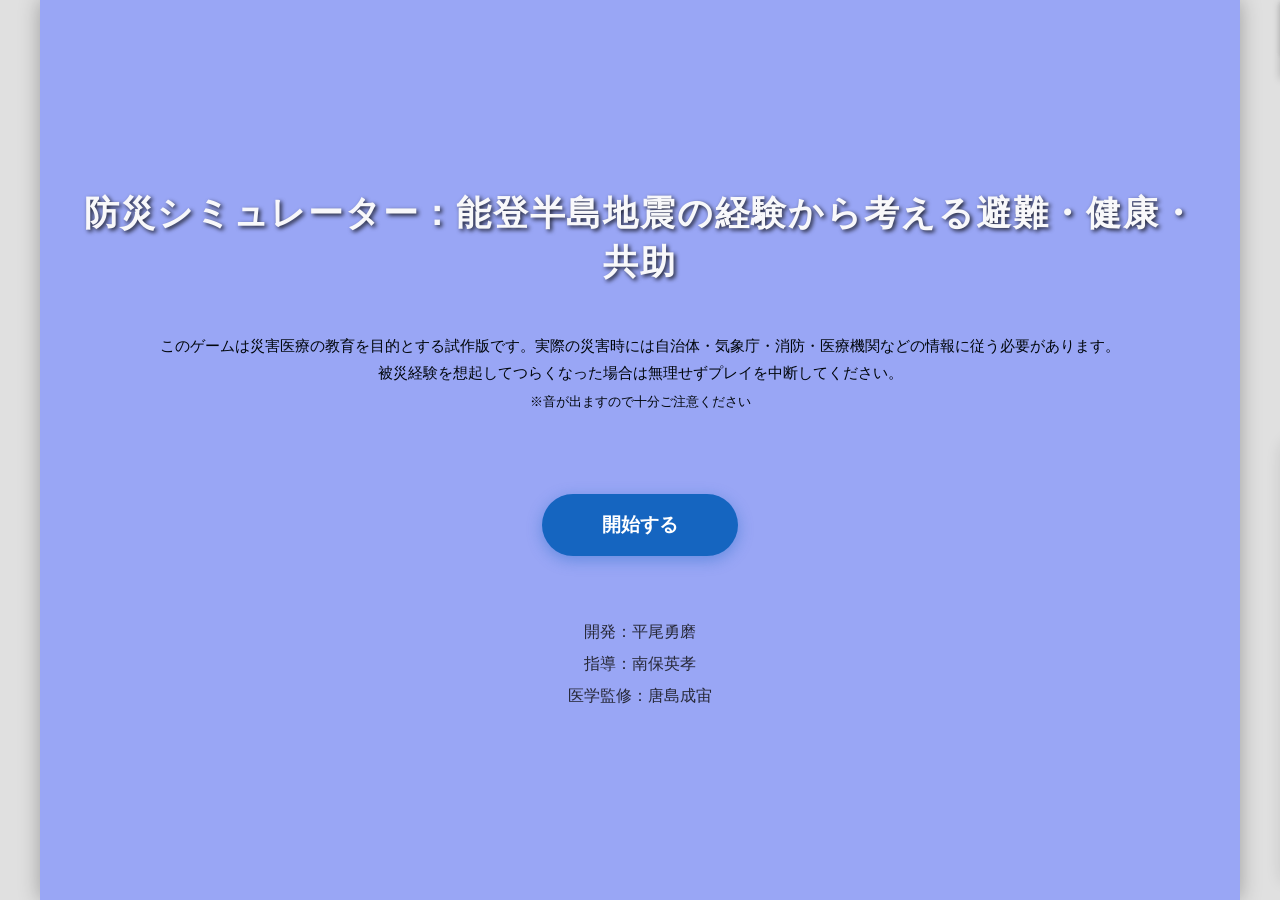
==== index.html @ 369ae55d "Update index.html" ====
<!DOCTYPE html>
<html lang="ja">
<head>
    <meta charset="UTF-8">
    <meta name="viewport" content="width=device-width, initial-scale=1.0, maximum-scale=1.0, user-scalable=no">
    <title>災害意思決定シミュレーター：能登半島地震の経験から考える避難・健康・共助</title>
    <link rel="stylesheet" href="css/style.css">
</head>
<body>

<div id="app-root">

    <div id="home-screen" class="screen active">
        <div class="home-overlay"></div>

        <div class="home-content">
            <div class="home-title">
                防災シミュレーター：能登半島地震の経験から考える避難・健康・共助
            </div>

            <p class="home-description">
                このゲームは災害医療の教育を目的とする試作版です。実際の災害時には自治体・気象庁・消防・医療機関などの情報に従う必要があります。<br>
               被災経験を想起してつらくなった場合は無理せずプレイを中断してください。 <br>
                <span style="font-size:0.8rem;">※音が出ますので十分ご注意ください</span>
            </p>

            <button class="start-btn home-start-btn" onclick="Game.toSelect()">開始する</button>

            <div class="home-credit">
                開発：平尾勇磨<br>
                指導：南保英孝<br>
                医学監修：唐島成宙
            </div>
        </div>
    </div>
 </div>
    <div id="select-screen" class="screen">
        <div class="nav-header">
            <button class="back-btn" onclick="Game.toHome()"></button>
            <span class="nav-title">シナリオ選択</span>
            <div style="width:24px;"></div>
        </div>
        <div class="stage-list" id="stage-list">
            </div>
    </div>

    <div id="game-screen" class="screen">
        <header>
            <div class="game-info">
                <span class="phase-badge" id="phase-badge">---</span>
                <span class="time-display" id="time-display">--:--</span>
            </div>
            
            <div class="status-container">
                <div class="status-item">
                    <div class="status-label"><span>HEALTH</span><span id="val-hp">100</span></div>
                    <div class="gauge-bg"><div id="gauge-hp" class="gauge-fill" style="background:#d32f2f;"></div></div>
                </div>
                <div class="status-item">
                    <div class="status-label"><span>HYGIENE</span><span id="val-sanit">100</span></div>
                    <div class="gauge-bg"><div id="gauge-sanit" class="gauge-fill" style="background:#1565c0;"></div></div>
                </div>
                <div class="status-item">
                    <div class="status-label"><span>TRUST</span><span id="val-trust">50</span></div>
                    <div class="gauge-bg"><div id="gauge-trust" class="gauge-fill" style="background:#2e7d32;"></div></div>
                </div>
            </div>
        </header>

        <div id="visual-stage">
            <img id="scene-img" src="" alt="Scene">
            <div id="overlay-alert" class="overlay-alert"></div>
            <div id="toast"></div>
        </div>

        <div id="control-panel">
            <div class="speaker-tag" id="speaker">SYSTEM</div>
            <div id="dialogue-text">...</div>
            <div id="options-list"></div>
        </div>
    </div>

    <div id="result-screen" class="screen">
        <div class="nav-header">
            <span class="nav-title">結果・フィードバック</span>
        </div>
        <div id="result-content">
            <div class="score-box">
                <div style="font-size:0.8rem; color:#999;">SCORE</div>
                <div class="score-num" id="final-score">0</div>
                <div id="rank-text" style="font-weight:bold; color:#2c3e50;"></div>
            </div>
            <div id="feedback-list"></div>
            <button class="start-btn" style="width:100%; margin-top:20px;" onclick="Game.toSelect()">シナリオ選択へ</button>
        </div>
    </div>

</div>

<script src="js/audio.js"></script>
<script src="js/scenarios.js"></script>
<script src="js/game.js"></script>

</body>
</html>
---- css/style.css ----
@charset "UTF-8";
:root {
    --bg-color: #f5f7fa;
    --surface-color: #ffffff;
    --header-bg: #071524;
    --primary: #1565c0;
    --primary-light: #e3f2fd;
    --accent: #d32f2f;
    --success: #2e7d32;
    --warning: #f57c00; /* △用のオレンジ色を追加 */
    --text-main: #333333;
    --text-sub: #546e7a;
    --radius-btn: 12px;
}

body {
    background-color: #e0e0e0; 
    color: var(--text-main);
    font-family: "Hiragino Kaku Gothic ProN", "Meiryo", sans-serif;
    margin: 0; padding: 0;
    display: flex; justify-content: center; align-items: center;
    height: 100vh;
    width: 100vw;
    overflow: hidden;
    user-select: none;
}

/* アプリ本体：ここでスマホサイズを強制していた部分を修正 */
#app-root {
    width: 100%;
    /* ▼【修正】500px から 1200px に広げる（PC・タブレット対応） */
    max-width: 1200px; 
    height: 100%;
    background-color: var(--bg-color);
    position: relative;
    box-shadow: 0 0 20px rgba(0,0,0,0.3);
    display: flex;
    flex-direction: column;
    overflow: hidden;
}

/* 画面切り替えコンテナ */
.screen {
    position: absolute; top: 0; left: 0;
    width: 100%; height: 100%;
    background-color: var(--bg-color);
    display: flex; flex-direction: column;
    transition: transform 0.3s ease-in-out;
    transform: translateX(100%);
    z-index: 10;
}
.screen.active { transform: translateX(0); z-index: 20; }

/* --- HOME --- */
#home-screen { justify-content: center; align-items: center; text-align: center; }
.title-logo { font-size: 3rem; font-weight: 900; color: var(--header-bg); margin-bottom: 10px; border-bottom: 5px solid var(--accent); }
.start-btn {
    margin-top: 40px; padding: 18px 60px; background: var(--primary); color: white;
    border: none; border-radius: 50px; font-size: 1.2rem; font-weight: bold;
    box-shadow: 0 4px 15px rgba(21, 101, 192, 0.4); cursor: pointer;
    transition: transform 0.1s;
}
.start-btn:active { transform: scale(0.95); }

/* 背景に乗せる半透明の黒フィルター */
.home-overlay {
    position: absolute;
    top: 0;
    left: 0;
    width: 100%;
    height: 100%;
    background: rgba(8, 39, 237, 0.39); 
    z-index: 1;
}

/* ホーム画面のコンテンツ（文字やボタン） */
.home-content {
    position: relative;
    z-index: 2; /* フィルターより前に表示 */
    width: 100%;
    height: 100%;
    display: flex;
    flex-direction: column;
    justify-content: center;
    align-items: center;
    padding: 30px;
    box-sizing: border-box;
    color: #f8f8fa; /* 文字色を白に統一 */
}

/* タイトルのデザイン */
.home-title {
    font-weight: bold;
    font-size: 2.2rem;
    line-height: 1.4;
    margin-bottom: 30px;
    text-shadow: 2px 2px 4px rgba(0,0,0,0.8);
    letter-spacing: 0.05em;
}

/* 説明文のデザイン */
.home-description {
    font-size: 0.95rem;
    color: #01060b; 
    margin-bottom: 40px;
    line-height: 1.8;
}

.home-credit {
    margin-top: 60px;
    font-size: 100%;
    color: #0b0a0a; 
    line-height: 2.0;
    opacity: 0.8;
}

/* --- SELECT --- */
.nav-header { padding: 15px 20px; background: var(--surface-color); box-shadow: 0 2px 5px rgba(0,0,0,0.05); display: flex; justify-content: space-between; align-items: center; }
.nav-title { font-weight: bold; font-size: 1.1rem; color: var(--header-bg); }
.back-btn { background: none; border: none; font-size: 1.5rem; color: #666; cursor: pointer; }
.stage-list { padding: 20px; overflow-y: auto; display: flex; flex-direction: column; gap: 15px; }
.stage-card {
    background: var(--surface-color); border-radius: 12px; padding: 20px;
    box-shadow: 0 2px 5px rgba(0,0,0,0.05); cursor: pointer; border-left: 5px solid #ccc;
    position: relative;
}
.stage-card:active { transform: scale(0.98); }
.stage-card:hover { border-left-color: var(--primary); }
.stage-card.cleared { border-left-color: var(--success); }
.badge-clear { 
    position: absolute; top: 15px; right: 15px; 
    background: var(--success); color: white; font-size: 0.7rem; 
    padding: 4px 8px; border-radius: 4px; font-weight: bold; display: none;
}
.stage-card.cleared .badge-clear { display: block; }
.stage-title { font-weight: bold; font-size: 1.1rem; }
.stage-desc { font-size: 0.85rem; color: #666; margin-top: 5px; }

/* --- GAME UI --- */
header { background: var(--header-bg); color: white; padding: 10px 15px; z-index: 10; box-shadow: 0 2px 8px rgba(0,0,0,0.2); }
.game-info { display: flex; justify-content: space-between; align-items: center; margin-bottom: 8px; }
.phase-badge { background: var(--accent); padding: 3px 10px; border-radius: 20px; font-size: 0.75rem; font-weight: bold; }
.time-display { font-family: monospace; font-weight: bold; }

.status-container { display: grid; grid-template-columns: 1fr 1fr 1fr; gap: 8px; }
.status-item { background: rgba(255,255,255,0.1); padding: 5px 8px; border-radius: 6px; }
.status-label { font-size: 0.65rem; color: #b0bec5; display: flex; justify-content: space-between; margin-bottom: 3px; }
.gauge-bg { height: 5px; background: rgba(0,0,0,0.3); border-radius: 3px; overflow: hidden; }
.gauge-fill { height: 100%; width: 100%; transition: width 0.5s ease-out; }

/* --- Visual Stage --- */
#visual-stage { 
    flex-grow: 1; 
    /* 画像が勝手に枠を広げるのを防ぎ、残りの空間だけを使うようにする */
    height: 0; 
    position: relative; 
    background: #333; 
    overflow: hidden; /* はみ出した画像を確実に切り取る */
}

/* 画像の基本状態：最初は100%（全体）で表示 */
#scene-img { 
    width: 100%; 
    height: 100%; 
    object-fit: cover; 
    opacity: 0; 
    filter: brightness(0.5);
    /* 変形の基点を中央に固定し、12秒かけてじわじわ動かす */
    transform-origin: center center;
    transform: scale(1.0); 
    transition: opacity 0.5s, transform 12s ease-out; 
}
#scene-img.show { opacity: 1; }
#scene-img.zoom { transform: scale(1.15); }
#scene-img.shake { animation: shake 0.5s infinite; }

/* 画面中央の警告テキスト（BAD時） */
.overlay-alert {
    position: absolute; top: 50%; left: 50%; transform: translate(-50%, -50%); width: 100%;
    background: rgba(211, 47, 47, 0.9); color: white; padding: 20px 0; text-align: center;
    font-size: 2rem; font-weight: 900; display: none; backdrop-filter: blur(4px);
    animation: flash 1s infinite alternate;
}

/* 画面中央の警告テキスト（WARNING時） */
.overlay-warning {
    position: absolute; top: 50%; left: 50%; transform: translate(-50%, -50%); width: 100%;
    background: rgba(255, 152, 0, 0.8); color: rgb(85, 87, 210); padding: 20px 0; text-align: center;
    font-size: 2rem; font-weight: 900; display: none; backdrop-filter: blur(4px);
    animation: flash 1s infinite alternate;
}

/* --- Control Panel --- */
#control-panel {
    background: var(--surface-color); 
    border-radius: 20px 20px 0 0; 
    padding: 20px;
    
    /* 選択肢エリアの高さを約半分(45%)にガッチリ固定し、潰されないようにする */
    flex-shrink: 0;
    height: 45%; 
    
    display: flex; 
    flex-direction: column;
    position: relative; 
    top: -15px; 
    box-shadow: 0 -4px 15px rgba(0,0,0,0.1); 
    z-index: 20;
}
#control-panel.result-mode { display: block; overflow-y: auto; top: 0; height: 100%; border-radius: 0; }
.speaker-tag { font-size: 0.85rem; color: var(--primary); font-weight: bold; margin-bottom: 8px; display: flex; align-items: center; gap: 8px; }
.speaker-tag::before { content: ''; width: 4px; height: 14px; background: var(--primary); border-radius: 2px; }
#dialogue-text { font-size: 1rem; line-height: 1.6; color: var(--text-main); margin-bottom: 15px; flex-grow: 0; overflow-y: auto; max-height: 100px; }
#options-list { display: flex; flex-direction: column; gap: 10px; overflow-y: auto; padding-bottom: 10px; }

.option-btn {
    background: #f5f7fa; border: 2px solid #e0e0e0; padding: 14px;
    border-radius: var(--radius-btn); font-size: 0.95rem; font-weight: bold; color: var(--text-main);
    text-align: left; cursor: pointer; transition: all 0.2s;
}
.option-btn:active { transform: scale(0.98); background: #eceff1; }

/* --- Result --- */
#result-content { padding: 20px; overflow-y: auto; padding-bottom: 40px; }
.score-box { text-align: center; padding: 20px; background: white; border-radius: 12px; margin-bottom: 20px; box-shadow: 0 2px 10px rgba(0,0,0,0.05); }
.score-num { font-size: 3rem; font-weight: 900; color: var(--header-bg); }

.fb-card {
    background: white; border-radius: 12px; padding: 15px; margin-bottom: 15px;
    box-shadow: 0 2px 5px rgba(0,0,0,0.05); border-left: 5px solid #ccc;
}
.fb-card.good { border-left-color: var(--success); }
.fb-card.bad { border-left-color: var(--accent); }
.fb-card.warning { border-left-color: var(--warning); background-color: #fff3e0; } /* 追加: △の時のカード色 */

.fb-header { display: flex; justify-content: space-between; margin-bottom: 8px; font-weight: bold; }
.fb-badge { font-size: 0.7rem; color: white; padding: 3px 8px; border-radius: 4px; }
.fb-section-title { font-size: 0.75rem; color: #999; font-weight: bold; margin-top: 8px; display: block; }
.fb-text { font-size: 0.9rem; margin-bottom: 5px; }
.fb-knowledge { background: #e3f2fd; padding: 10px; border-radius: 8px; margin-top: 10px; font-size: 0.85rem; }

@keyframes shake { 0% { transform: translate(1px, 1px); } 10% { transform: translate(-1px, -2px); } 100% { transform: translate(0, 0); } }
@keyframes flash { from { opacity: 0.8; } to { opacity: 1; } }

#toast {
    position: absolute; top: 15%; left: 50%; transform: translateX(-50%);
    padding: 8px 20px; border-radius: 30px; font-weight: bold; color: white;
    font-size: 0.9rem; opacity: 0; transition: opacity 0.3s; z-index: 50; pointer-events: none;
}
#toast.show { opacity: 1; }
.toast-good { background: var(--success); }
.toast-bad { background: var(--accent); }
.toast-warning { background: var(--warning); color: white; } /* 追加: △の時のポップアップ色 */
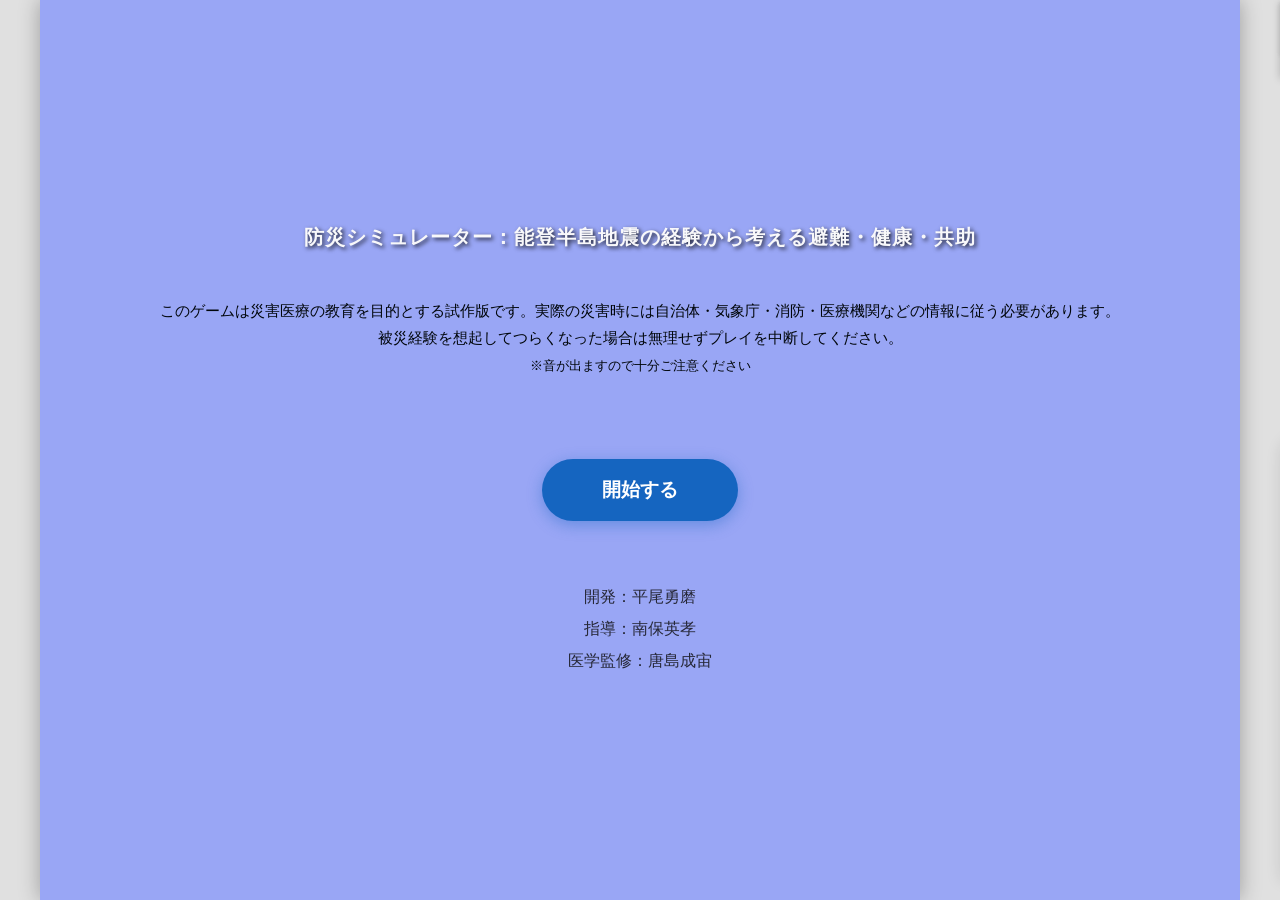
==== commit e4a4b4cc: "Update index.html" ====
--- a/index.html
+++ b/index.html
@@ -14,7 +14,7 @@
         <div class="home-overlay"></div>
 
         <div class="home-content">
-            <div class="home-title">
+            <div style="font-size: 20px;"class="home-title">
                 防災シミュレーター：能登半島地震の経験から考える避難・健康・共助
             </div>
 
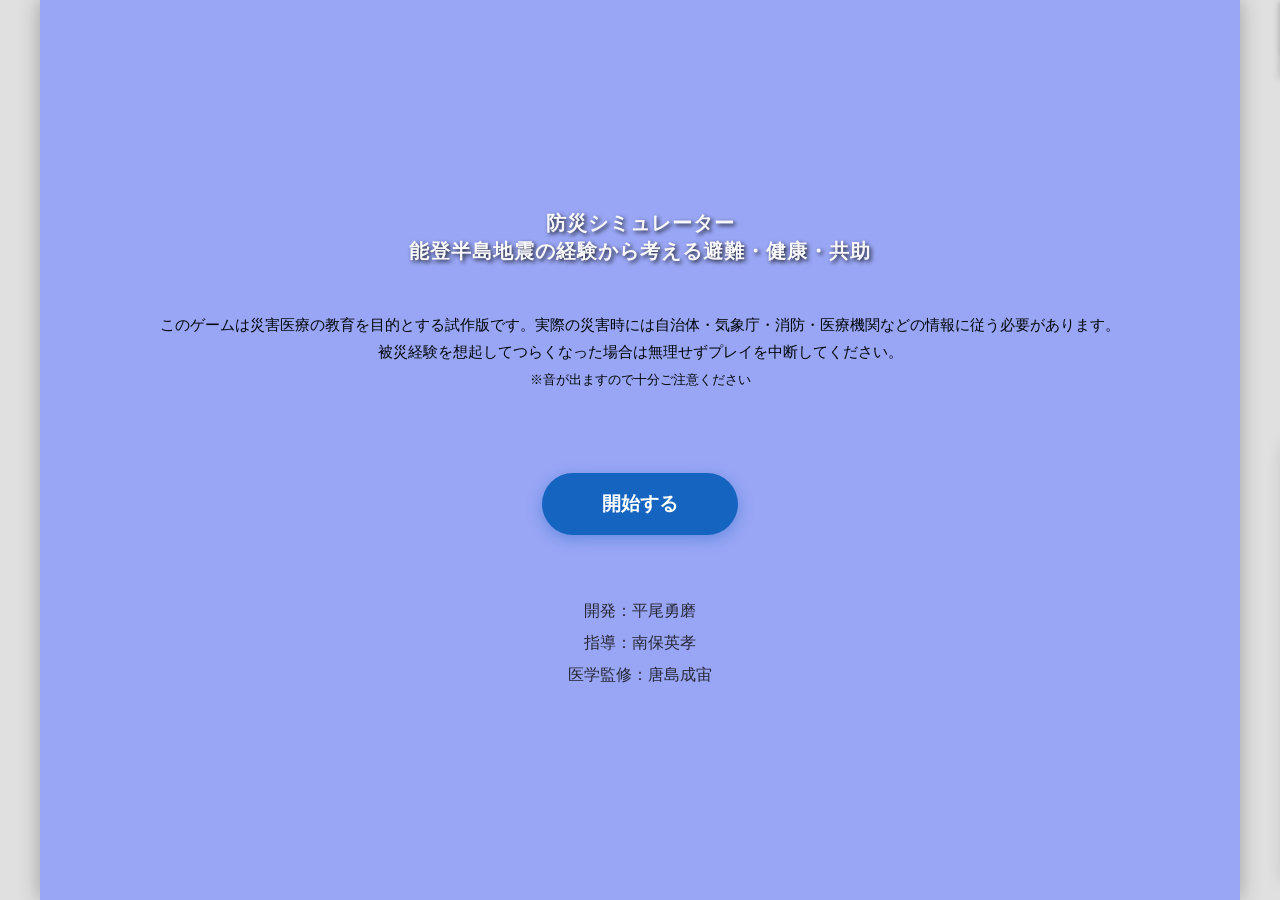
==== commit a321051b: "Update index.html" ====
--- a/index.html
+++ b/index.html
@@ -15,7 +15,7 @@
 
         <div class="home-content">
             <div style="font-size: 20px;"class="home-title">
-                防災シミュレーター：能登半島地震の経験から考える避難・健康・共助
+                防災シミュレーター<br>能登半島地震の経験から考える避難・健康・共助
             </div>
 
             <p class="home-description">
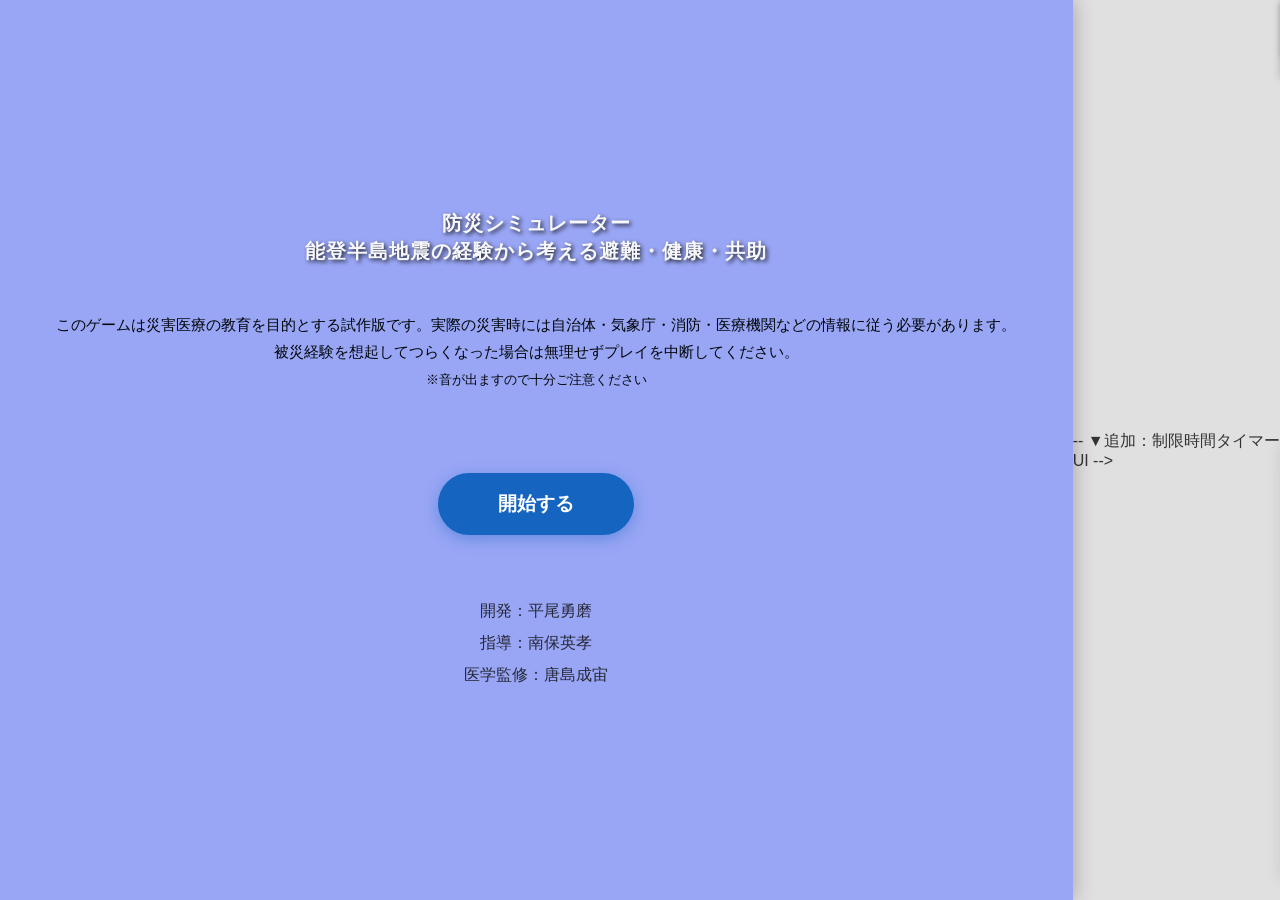
==== commit 0ac76f4e: "Update index.html" ====
--- a/index.html
+++ b/index.html
@@ -43,6 +43,20 @@
         <div class="stage-list" id="stage-list">
             </div>
     </div>
+    <!-- ▼追加：ブリーフィング（状況説明）画面 -->
+    <div id="briefing-screen" class="screen">
+        <div class="nav-header">
+            <button class="back-btn" onclick="Game.toSelect()">←</button>
+            <span class="nav-title">状況説明</span>
+            <div style="width:24px;"></div>
+        </div>
+        <div class="briefing-content" id="briefing-content">
+            <!-- JSからテキストが挿入されます -->
+        </div>
+        <div style="padding: 20px; text-align: center;">
+            <button class="start-btn" onclick="Game.startSceneAfterBriefing()">ミッション開始</button>
+        </div>
+    </div>
 
     <div id="game-screen" class="screen">
         <header>
@@ -79,6 +93,16 @@
             <div id="options-list"></div>
         </div>
     </div>
+    -- ▼追加：制限時間タイマーUI -->
+            <div id="timer-container" style="display:none; margin-bottom: 15px;">
+                <div style="display:flex; justify-content:space-between; font-size:0.8rem; font-weight:bold; color:var(--accent);">
+                    <span>制限時間</span>
+                    <span id="timer-text">15秒</span>
+                </div>
+                <div style="background:#e0e0e0; height:6px; border-radius:3px; overflow:hidden; margin-top:4px;">
+                    <div id="timer-bar" style="background:var(--warning); height:100%; width:100%; transition:width 1s linear;"></div>
+                </div>
+            </div>
 
     <div id="result-screen" class="screen">
         <div class="nav-header">
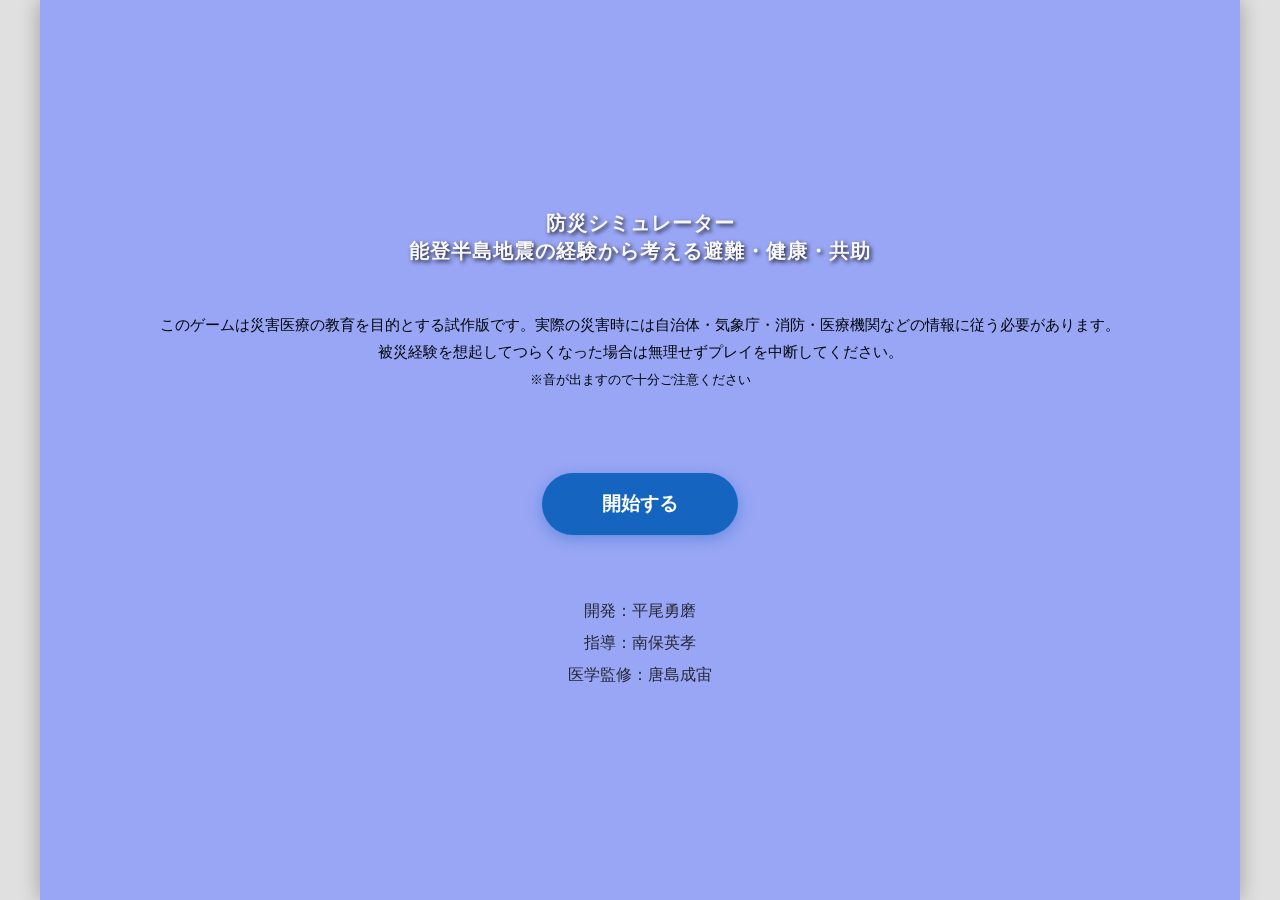
==== commit 98d14970: "Update index.html" ====
--- a/index.html
+++ b/index.html
@@ -14,13 +14,13 @@
         <div class="home-overlay"></div>
 
         <div class="home-content">
-            <div style="font-size: 20px;"class="home-title">
+            <div style="font-size: 20px;" class="home-title">
                 防災シミュレーター<br>能登半島地震の経験から考える避難・健康・共助
             </div>
 
             <p class="home-description">
                 このゲームは災害医療の教育を目的とする試作版です。実際の災害時には自治体・気象庁・消防・医療機関などの情報に従う必要があります。<br>
-               被災経験を想起してつらくなった場合は無理せずプレイを中断してください。 <br>
+                被災経験を想起してつらくなった場合は無理せずプレイを中断してください。 <br>
                 <span style="font-size:0.8rem;">※音が出ますので十分ご注意ください</span>
             </p>
 
@@ -33,17 +33,16 @@
             </div>
         </div>
     </div>
- </div>
+
     <div id="select-screen" class="screen">
         <div class="nav-header">
-            <button class="back-btn" onclick="Game.toHome()"></button>
+            <button class="back-btn" onclick="Game.toHome()">←</button>
             <span class="nav-title">シナリオ選択</span>
             <div style="width:24px;"></div>
         </div>
-        <div class="stage-list" id="stage-list">
-            </div>
+        <div class="stage-list" id="stage-list"></div>
     </div>
-    <!-- ▼追加：ブリーフィング（状況説明）画面 -->
+
     <div id="briefing-screen" class="screen">
         <div class="nav-header">
             <button class="back-btn" onclick="Game.toSelect()">←</button>
@@ -51,8 +50,7 @@
             <div style="width:24px;"></div>
         </div>
         <div class="briefing-content" id="briefing-content">
-            <!-- JSからテキストが挿入されます -->
-        </div>
+            </div>
         <div style="padding: 20px; text-align: center;">
             <button class="start-btn" onclick="Game.startSceneAfterBriefing()">ミッション開始</button>
         </div>
@@ -90,10 +88,7 @@
         <div id="control-panel">
             <div class="speaker-tag" id="speaker">SYSTEM</div>
             <div id="dialogue-text">...</div>
-            <div id="options-list"></div>
-        </div>
-    </div>
-    -- ▼追加：制限時間タイマーUI -->
+            
             <div id="timer-container" style="display:none; margin-bottom: 15px;">
                 <div style="display:flex; justify-content:space-between; font-size:0.8rem; font-weight:bold; color:var(--accent);">
                     <span>制限時間</span>
@@ -103,6 +98,10 @@
                     <div id="timer-bar" style="background:var(--warning); height:100%; width:100%; transition:width 1s linear;"></div>
                 </div>
             </div>
+
+            <div id="options-list"></div>
+        </div>
+    </div>
 
     <div id="result-screen" class="screen">
         <div class="nav-header">
--- a/css/style.css
+++ b/css/style.css
@@ -151,21 +151,18 @@
 /* --- Visual Stage --- */
 #visual-stage { 
     flex-grow: 1; 
-    /* 画像が勝手に枠を広げるのを防ぎ、残りの空間だけを使うようにする */
     height: 0; 
     position: relative; 
     background: #333; 
-    overflow: hidden; /* はみ出した画像を確実に切り取る */
-}
-
-/* 画像の基本状態：最初は100%（全体）で表示 */
+    overflow: hidden; 
+}
+
 #scene-img { 
     width: 100%; 
     height: 100%; 
     object-fit: cover; 
     opacity: 0; 
     filter: brightness(0.5);
-    /* 変形の基点を中央に固定し、12秒かけてじわじわ動かす */
     transform-origin: center center;
     transform: scale(1.0); 
     transition: opacity 0.5s, transform 12s ease-out; 
@@ -174,7 +171,6 @@
 #scene-img.zoom { transform: scale(1.15); }
 #scene-img.shake { animation: shake 0.5s infinite; }
 
-/* 画面中央の警告テキスト（BAD時） */
 .overlay-alert {
     position: absolute; top: 50%; left: 50%; transform: translate(-50%, -50%); width: 100%;
     background: rgba(211, 47, 47, 0.9); color: white; padding: 20px 0; text-align: center;
@@ -182,7 +178,6 @@
     animation: flash 1s infinite alternate;
 }
 
-/* 画面中央の警告テキスト（WARNING時） */
 .overlay-warning {
     position: absolute; top: 50%; left: 50%; transform: translate(-50%, -50%); width: 100%;
     background: rgba(255, 152, 0, 0.8); color: rgb(85, 87, 210); padding: 20px 0; text-align: center;
@@ -195,11 +190,8 @@
     background: var(--surface-color); 
     border-radius: 20px 20px 0 0; 
     padding: 20px;
-    
-    /* 選択肢エリアの高さを約半分(45%)にガッチリ固定し、潰されないようにする */
     flex-shrink: 0;
     height: 45%; 
-    
     display: flex; 
     flex-direction: column;
     position: relative; 
@@ -231,7 +223,7 @@
 }
 .fb-card.good { border-left-color: var(--success); }
 .fb-card.bad { border-left-color: var(--accent); }
-.fb-card.warning { border-left-color: var(--warning); background-color: #fff3e0; } /* 追加: △の時のカード色 */
+.fb-card.warning { border-left-color: var(--warning); background-color: #fff3e0; } 
 
 .fb-header { display: flex; justify-content: space-between; margin-bottom: 8px; font-weight: bold; }
 .fb-badge { font-size: 0.7rem; color: white; padding: 3px 8px; border-radius: 4px; }
@@ -250,4 +242,18 @@
 #toast.show { opacity: 1; }
 .toast-good { background: var(--success); }
 .toast-bad { background: var(--accent); }
-.toast-warning { background: var(--warning); color: white; } /* 追加: △の時のポップアップ色 */
+.toast-warning { background: var(--warning); color: white; } 
+
+/* ▼追加：状況説明（ブリーフィング）画面用のテキストスタイル */
+.briefing-content {
+    padding: 30px; 
+    font-size: 1.1rem; 
+    line-height: 1.8; 
+    color: var(--text-main);
+    flex-grow: 1;
+    overflow-y: auto;
+    background: white;
+    margin: 20px;
+    border-radius: 12px;
+    box-shadow: 0 4px 10px rgba(0,0,0,0.05);
+}
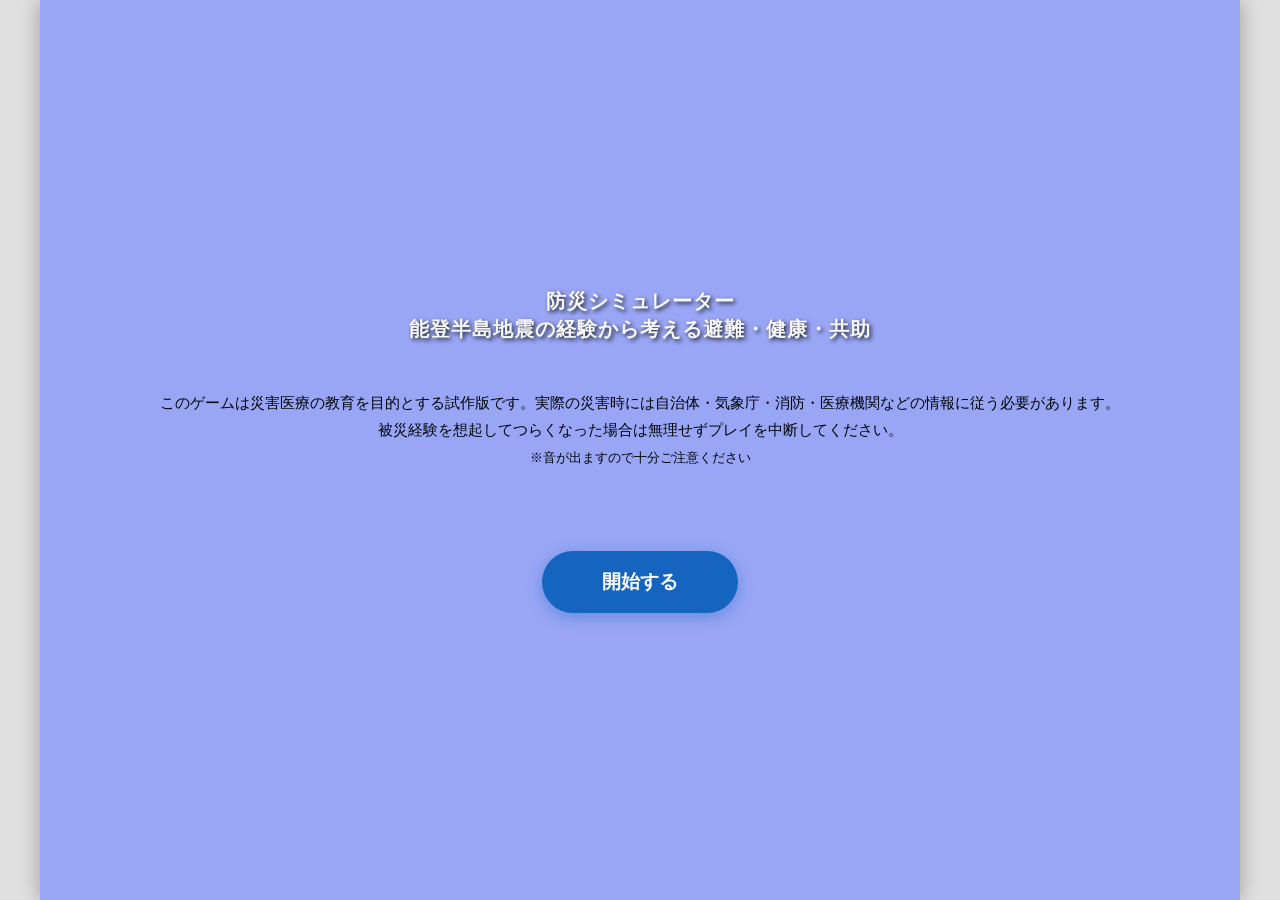
==== commit d4649693: "Update index.html" ====
--- a/index.html
+++ b/index.html
@@ -25,13 +25,8 @@
             </p>
 
             <button class="start-btn home-start-btn" onclick="Game.toSelect()">開始する</button>
-
-            <div class="home-credit">
-                開発：平尾勇磨<br>
-                指導：南保英孝<br>
-                医学監修：唐島成宙
+            
             </div>
-        </div>
     </div>
 
     <div id="select-screen" class="screen">
@@ -114,7 +109,51 @@
                 <div id="rank-text" style="font-weight:bold; color:#2c3e50;"></div>
             </div>
             <div id="feedback-list"></div>
+            
             <button class="start-btn" style="width:100%; margin-top:20px;" onclick="Game.toSelect()">シナリオ選択へ</button>
+            <button class="start-btn" style="width:100%; margin-top:15px; background:#546e7a;" onclick="Game.toCredit()">クレジットを見る</button>
+            <button class="start-btn" style="width:100%; margin-top:15px; background:#d32f2f;" onclick="Game.toHome()">ゲームを終了する</button>
+        </div>
+    </div>
+
+    <div id="credit-screen" class="screen">
+        <div class="nav-header">
+            <button class="back-btn" onclick="Game.switchScreen('result-screen')">←</button>
+            <span class="nav-title">クレジット・参考資料</span>
+            <div style="width:24px;"></div>
+        </div>
+        <div class="briefing-content" style="padding: 25px; font-size: 0.95rem; background: white; flex-grow: 1; overflow-y: auto;">
+            
+            <h3 style="color:var(--primary); border-bottom: 2px solid var(--primary); padding-bottom:5px; margin-top:0;">Credits / 制作クレジット</h3>
+            <p style="line-height: 1.8;">
+                <strong>企画・開発・プログラミング：</strong>平尾勇磨<br>
+                <strong>シナリオ設計・UIデザイン：</strong>平尾勇磨<br>
+                <strong>音楽・効果音：</strong>Web Audio API（自動生成）
+            </p>
+            <p style="line-height: 1.8;">
+                <strong>開発・技術指導：</strong>南保英孝<br>
+                <strong>健康情報監修：</strong>唐島成宙
+            </p>
+
+            <h3 style="color:var(--primary); border-bottom: 2px solid var(--primary); padding-bottom:5px; margin-top:30px;">資料提供・参考資料</h3>
+            <ul style="padding-left: 20px; line-height: 1.8;">
+                <li>東北大学大学院医学系研究科公衆衛生学分野：被災者の生活支援・健康管理に関する資料</li>
+                <li>内閣府：避難所におけるトイレの確保・管理ガイドライン</li>
+                <li>厚生労働省：災害時における健康危機管理</li>
+                <li>防災グッズリスト</li>
+            </ul>
+
+            <h3 style="color:var(--primary); border-bottom: 2px solid var(--primary); padding-bottom:5px; margin-top:30px;">現地ヒアリング・協力</h3>
+            <ul style="padding-left: 20px; line-height: 1.8;">
+                <li>被災地の医師・薬剤師・看護師へのヒアリング調査（地域医療、服薬支援、避難所環境に関する聞き取り）</li>
+                <li>金沢大学</li>
+            </ul>
+
+            <div style="margin-top: 40px; padding: 15px; background: #fff3e0; border-left: 4px solid #f57c00; font-size: 0.85rem; line-height: 1.6; color: #d84315;">
+                ※本教材は、授業内での学習・討議を目的とした試作版です。<br>
+                ※本教材は、実際の災害時の行動を一律に指示するものではありません。実際の災害時には、自治体・気象庁・消防・医療機関などの最新情報に従ってください。
+            </div>
+            
         </div>
     </div>
 
